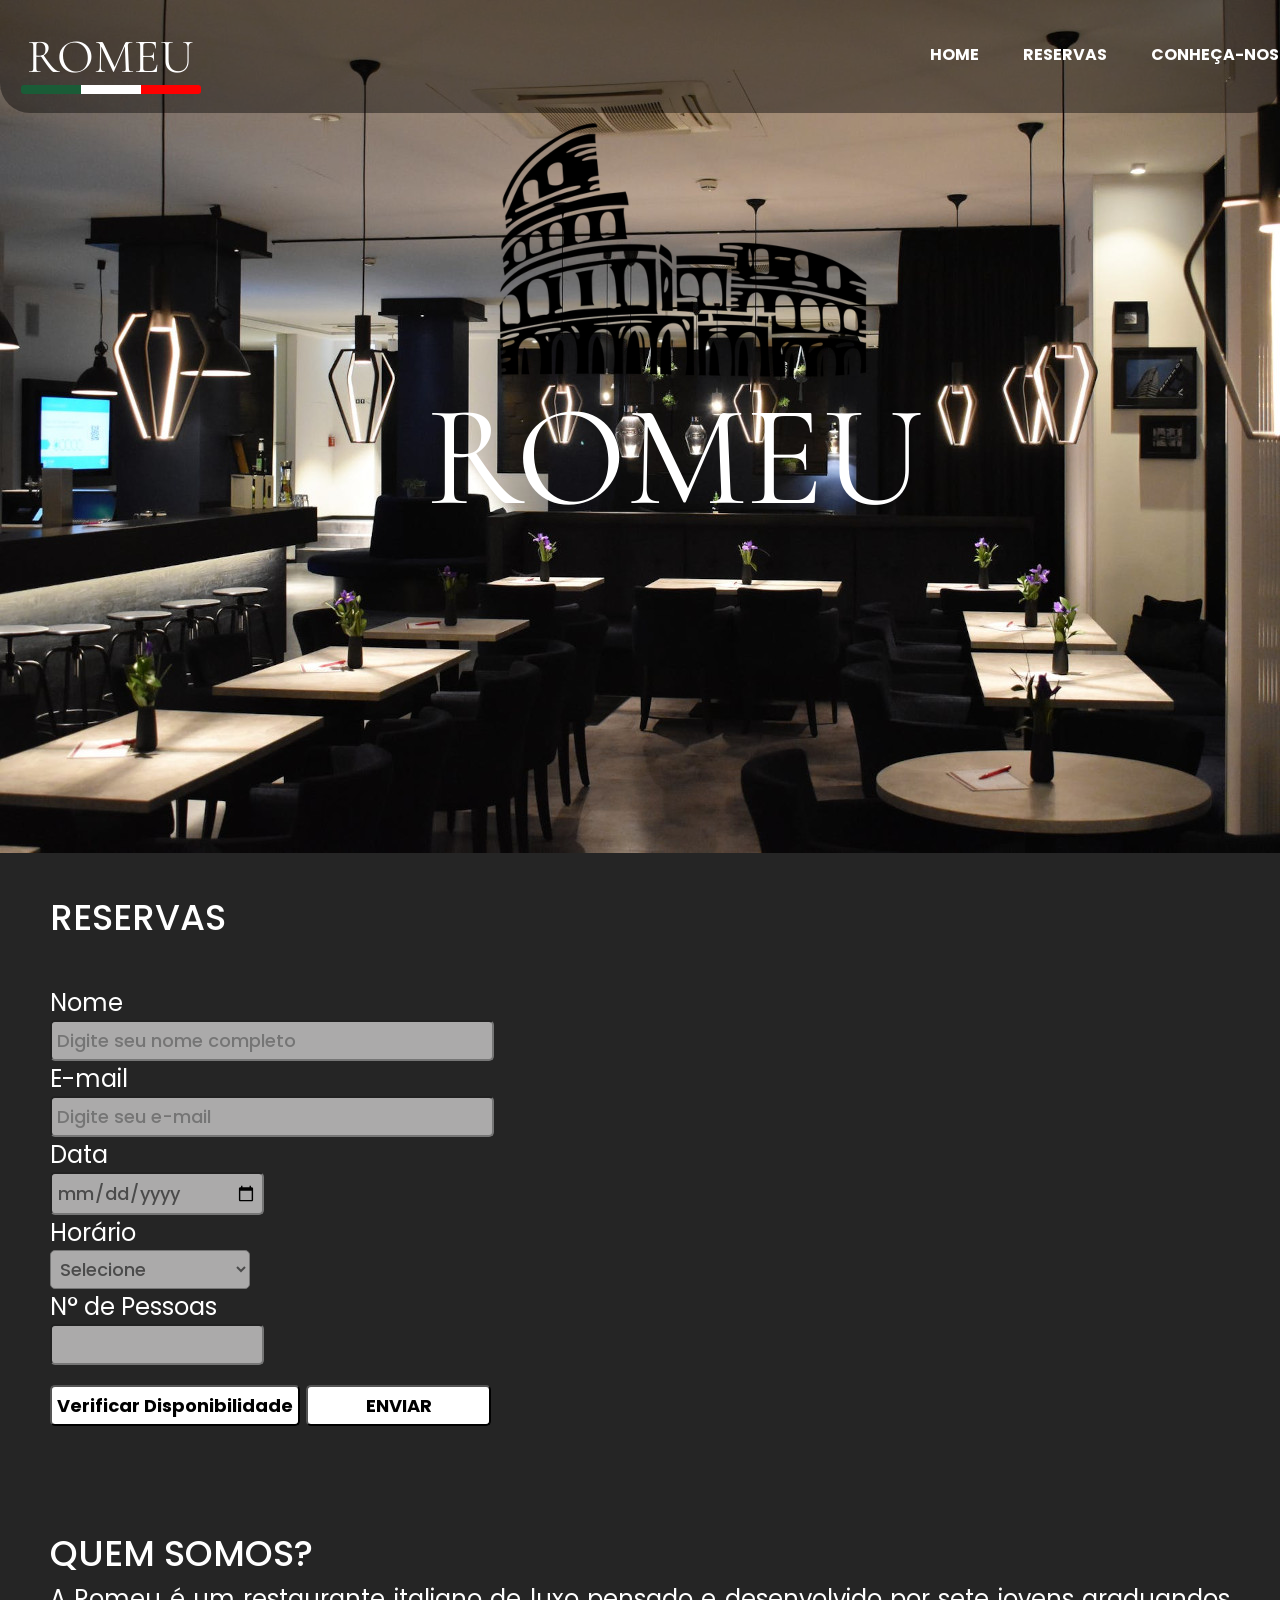
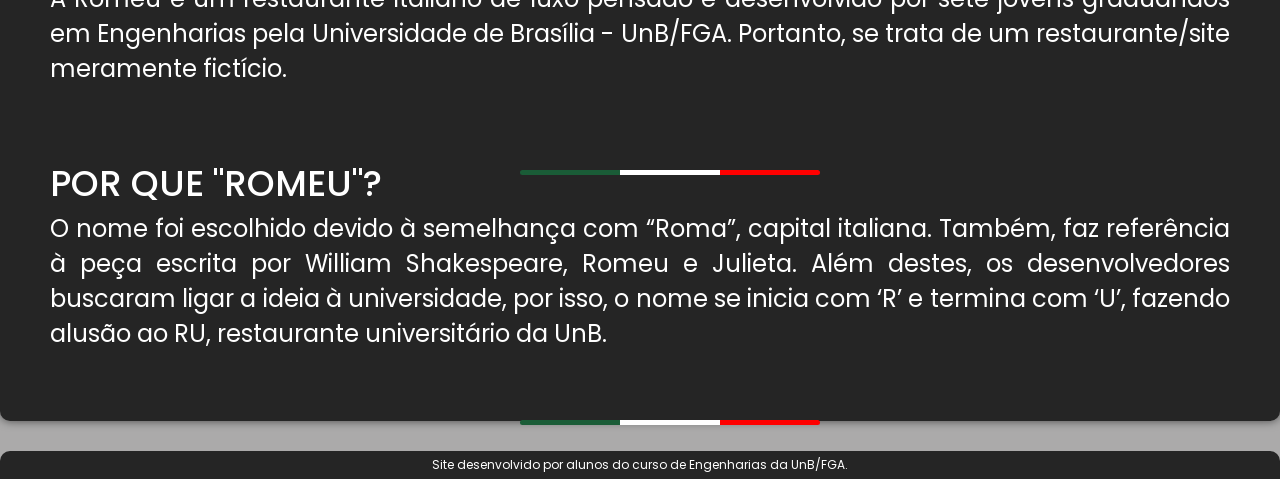
==== romeu.html @ 0137f74c "Add files via upload" ====
<!DOCTYPE html>
<html lang="pt-br">
<head>
    <meta charset="UTF-8">
    <meta name="viewport" content="width=device-width, initial-scale=1.0">
    <title>Restaurante Romeu</title>
    <link rel="stylesheet" href="style.css">
    <link rel="shortcut icon" href="favicon.ico" type="image/x-icon">
</head>
<body>
    <header>
        <div id="retanguloBackground"></div>
        <h1 id="romeu">ROMEU</h1>
        <div id="retangulo1"></div>
        <div id="retangulo2"></div>
        <div id="retangulo3"></div>
    </header>


    <nav>
        <a href="#home">HOME</a>
        <a href="#reservas">RESERVAS</a>
        <a href="#conheca">CONHEÇA-NOS</a>
    </nav>

    <main>    
        <section class="sections">
            <section class="bloco" id="home">
                <img src="restaurant-1280.jpeg" alt="Restaurante" id="imagemRestaurante">
                <img src="logo-400.png" alt="logo" id="imagemColiseu">
                <h1 id="romeuLogoCentral">ROMEU</h1>
            </section>

            <section class="bloco" id="reservas">
                <h1>RESERVAS</h1>
                <form>
                    <div>
                        <label>Nome</label>
                        <input type="text" name="nome" id="nome" placeholder="Digite seu nome completo" required> 
                    </div>

                    <div>
                        <label>E-mail</label>
                        <input type="email" name="email" id="email" placeholder="Digite seu e-mail" required>
                    </div>

                    <div>
                        <label>Data</label>
                        <input type="date" name="data" id="data" required>
                    </div>

                    <div>
                        <label>Horário</label>
                        <select name="horario" id="horario" required>
                            <option selected disabled value="">Selecione</option>
                            <option>12:00</option>
                            <option>14:00</option>
                            <option>16:00</option>
                            <option>18:00</option>
                            <option>20:00</option>
                            <option>22:00</option>
                        </select>
                    </div>

                    <div>
                        <label>N° de Pessoas</label>
                        <input type="number" name="pessoas" id="pessoas" min="1" max="10" required>
                    </div>

                    <button id="disponibilidade">Verificar Disponibilidade</button>
                    <button id="enviar" type="submit">ENVIAR</button>
                </form>
                
            
            </section>

            <section class="bloco" id="conheca">
                <h1>QUEM SOMOS?</h1>
                <p>A Romeu é um restaurante italiano de luxo pensado e desenvolvido por sete jovens graduandos em Engenharias pela Universidade de Brasília - UnB/FGA. Portanto, se trata de um restaurante/site meramente fictício.</p>

                <div id="retangulo4"></div>
                <div id="retangulo5"></div>
                <div id="retangulo6"></div>

                <h1>POR QUE "ROMEU"?</h1>
                <p>O nome foi escolhido devido à semelhança com “Roma”, capital italiana. Também, faz referência à peça escrita por William Shakespeare, Romeu e Julieta. Além destes, os desenvolvedores buscaram ligar a ideia à universidade, por isso, o nome se inicia com ‘R’ e termina com ‘U’, fazendo alusão ao RU, restaurante universitário da UnB.</p>

                <div id="retangulo7">

                </div>
                <div id="retangulo8">

                </div>
                <div id="retangulo9">
                    
                </div>
            </section>

        </section>
    </main>
    

    <footer>
        <p>Site desenvolvido por alunos do curso de Engenharias da UnB/FGA.</p>
    </footer>
</body>
</html>
---- style.css ----
@charset "UTF-08";

@import url('https://fonts.googleapis.com/css2?family=Cormorant&display=swap');
@import url('https://fonts.googleapis.com/css2?family=Poppins&display=swap');

:root {
    --cor0: #252525;
    --cor1: #4B4B4B;
    --cor2: #ABAAAA;
    --cor3: #259566;
    --cor4: #1a5c37;
    --cor5: #063d1e;

    --fonte-padrao: 'Poppins', sans-serif;
    --fonte-logo: 'Cormorant', serif;
}

* {
    margin: 0px;
    padding: 0px;
}

body {
    background-color: var(--cor2);
    margin: auto;
    min-width:600px;
    max-width:2000px;
    width: 100%;
    font-family: var(--fonte-padrao);
}

header {
    text-align: left;
}

#romeu {
    position: absolute;
    width: 221px;
    height: 74px;
    left: 27px;
    top: 20px;

    font-family: Cormorant;
    font-style: normal;
    font-weight: normal;
    font-size: 48px;
    line-height: 58px;
    display: flex;
    align-items: center;
    text-align: center;

    color: #ffffff;
}

#retangulo1 {
    position: absolute;
    width: 60px;
    height: 9px;
    left: 21px;
    top: 85px;
    border-radius: 3px 0px 0px 3px;

    background: var(--cor4);
}

#retangulo2 {
    position: absolute;
    width: 60px;
    height: 9px;
    left: 81px;
    top: 85px;

    background: #ffffff;
}

#retangulo3 {
    position: absolute;
    width: 60px;
    height: 9px;
    left: 141px;
    top: 85px;
    border-radius: 0px 3px 3px 0px;

    background: #ff0000;
}

#retanguloBackground {
    position: absolute;
    width: 100%;
    height: 113px;
    left: 0px;
    top: 0px;
    background-color: rgba(0, 0, 0, 0.6);
    border-radius: 0px 0px 30px 30px;
    transition: 0.5s;
    opacity: 0.7;
}

nav {
    font-family: var(--fonte-padrao);
    padding: 10px;
    position: absolute;
    width: 400px;
    height: 30px;
    left: 900px;
    top: 32px;

}

nav > a {
    color: white;
    padding: 5px 20px 5px 20px;
    border-radius: 5px;
    text-decoration: none;
    font-weight: bold;
    transition-duration: 0.5s;
}

nav > a:hover {
    background-color: rgba(255, 255, 255, 0.363);
}

nav > a:active {
    color: red;
}

main {
    min-width: 300px;
    max-width: 1366px;
    margin: auto;
    margin-bottom: 30px;
    background-color: var(--cor0);
    box-shadow: 0px 0px 10px rgba(0, 0, 0, 0.582);
    border-radius: 0px 0px 10px 10px;
    color: white;
}

.bloco {
    width: 100%;
    height: 100%;
    margin: auto;
}

#imagemRestaurante {
    width: 100%;
    height: 100%;
}

#imagemColiseu { 
    position: absolute;
    width: 400px;
    height: 400px;
    left: 483px;
    top: 50px;
}

#romeuLogoCentral {
    position: absolute;
    width: 613px;
    height: 117px;
    left: 426px;
    top: 398px;
    font-family: Cormorant;
    font-style: normal;
    font-weight: normal;
    font-size: 144px;
    line-height: 174px;
    display: flex;
    align-items: center;
    text-align: center;

    color: #FFFFFF;
}

#reservas, #conheca {
    margin: 30px 50px 30px 50px;
    width: auto;
}

#reservas h1 {
    font-size: 36px;
    font-weight: 500;
    margin-bottom: 40px;
}

form {
    display: block;
    font-size: 24px;
}

input, select {
    font-family: var(--fonte-padrao);
    font-size: 18px;
    font-weight: 500;
    color: var(--cor1);
    width: 200px;
    padding: 5px;
    display: block;
    background-color: var(--cor2);
    border-radius: 5px;
    
}

#disponibilidade {
    display: inline;
    background-color: white;
    border-radius: 5px;
    font-family: var(--fonte-padrao);
    font-size: 18px;
    font-weight: bold;
    color: black;
    width: 250px;
    margin-top: 20px;
    padding: 5px;
    
}

#enviar {
    font-family: var(--fonte-padrao);
    font-size: 18px;
    font-weight: bold;
    color: black;
    width: 185px;
    padding: 5px;
    display: inline;
    background-color: white;
    border-radius: 5px;
}


#email, #nome {
    width: 430px;
}

#conheca {
    margin-top: 100px;
}

#conheca h1 {
    font-size: 36px;
    font-weight: 500;
}

#conheca p {
    font-size: 24px;
    text-align: justify;
    padding-bottom: 70px;
}

#retangulo4 {
    position: absolute;
    width: 100px;
    height: 5px;
    left: 520px;
    top: 1770px;
    border-radius: 3px 0px 0px 3px;

    background: var(--cor4);
}

#retangulo5 {
    position: absolute;
    width: 100px;
    height: 5px;
    left: 620px;
    top: 1770px;
    
    background: #FFFFFF;
}

#retangulo6 {
    position: absolute;
    width: 100px;
    height: 5px;
    left: 720px;
    top: 1770px;
    border-radius: 0px 3px 3px 0px;

    background: red;

}

#retangulo7 {
    position: absolute;
    width: 100px;
    height: 5px;
    left: 520px;
    top: 2020px;
    border-radius: 3px 0px 0px 3px;

    background: var(--cor4);
}

#retangulo8 {
    position: absolute;
    width: 100px;
    height: 5px;
    left: 620px;
    top: 2020px;
    
    background: #FFFFFF;
}

#retangulo9 {
    position: absolute;
    width: 100px;
    height: 5px;
    left: 720px;
    top: 2020px;
    border-radius: 0px 3px 3px 0px;

    background: red;

}

footer {
    background-color: var(--cor0);
    color: white;
    text-align: center;
    font-size: 12px;
    padding: 5px;
    border-radius: 10px 10px 0px 0px;
}
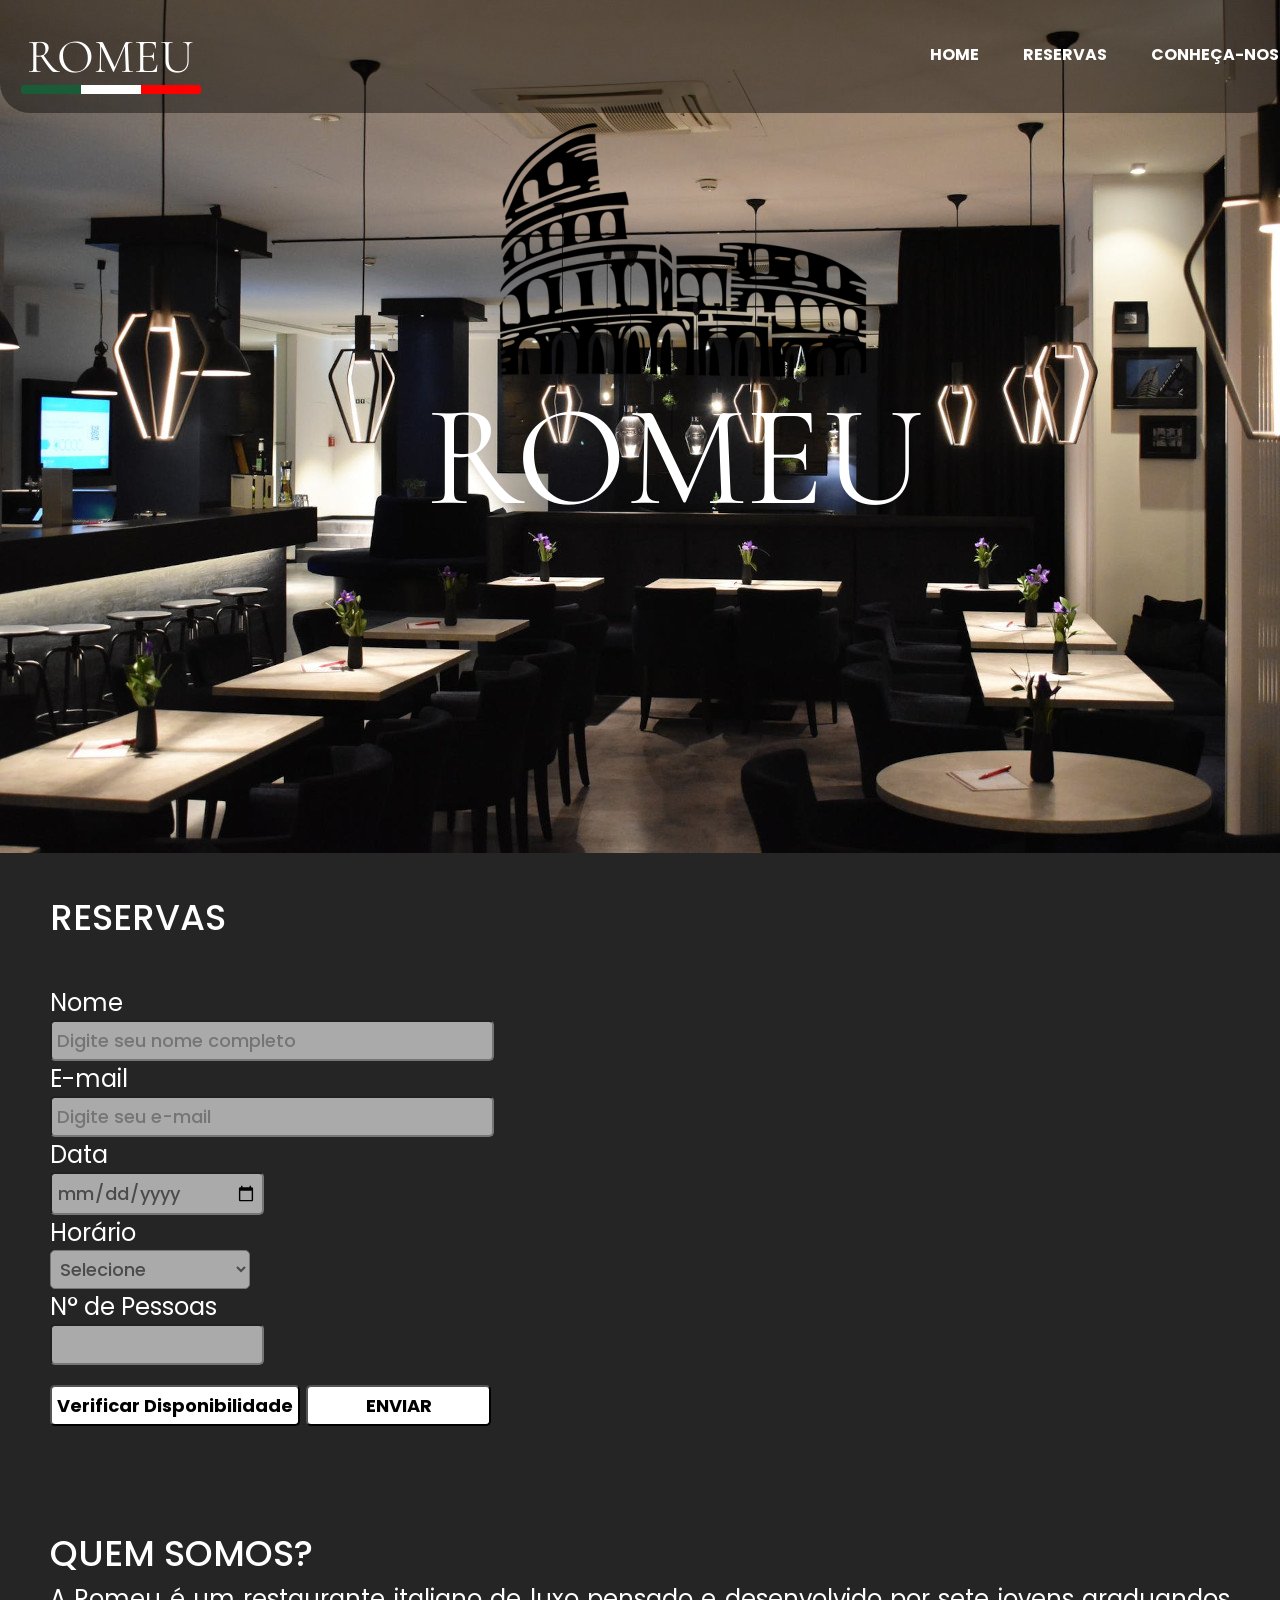
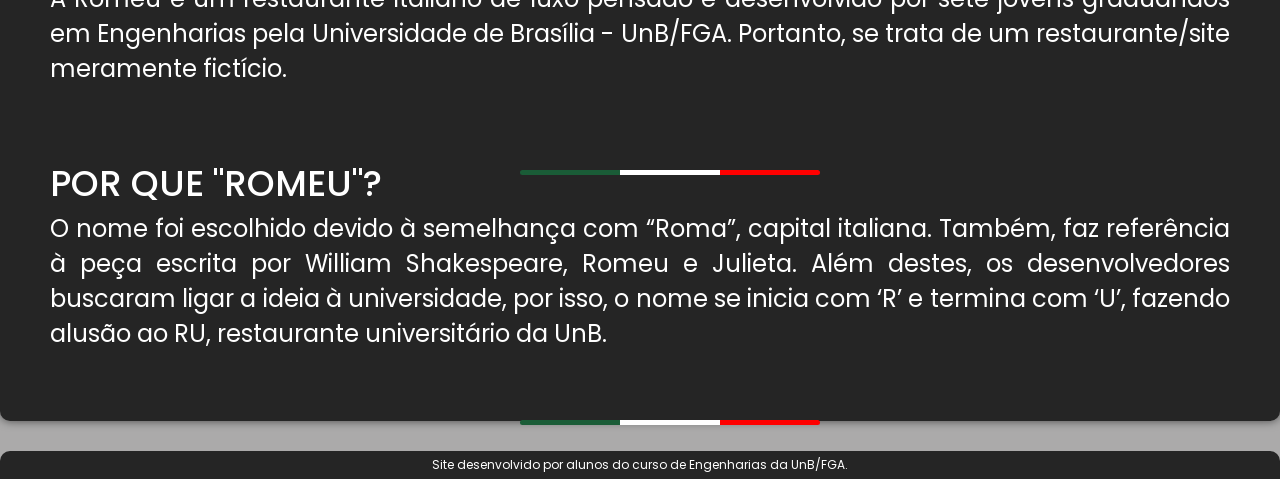
==== commit 435dcd2a: "Fixar menu e criação do javascript" ====
--- a/romeu.html
+++ b/romeu.html
@@ -1,107 +1,133 @@
 <!DOCTYPE html>
 <html lang="pt-br">
-<head>
-    <meta charset="UTF-8">
-    <meta name="viewport" content="width=device-width, initial-scale=1.0">
+  <head>
+    <meta charset="UTF-8" />
+    <meta name="viewport" content="width=device-width, initial-scale=1.0" />
     <title>Restaurante Romeu</title>
-    <link rel="stylesheet" href="style.css">
-    <link rel="shortcut icon" href="favicon.ico" type="image/x-icon">
-</head>
-<body>
+    <link rel="stylesheet" href="style.css" />
+    <link rel="shortcut icon" href="favicon.ico" type="image/x-icon" />
+  </head>
+  <body>
     <header>
-        <div id="retanguloBackground"></div>
-        <h1 id="romeu">ROMEU</h1>
-        <div id="retangulo1"></div>
-        <div id="retangulo2"></div>
-        <div id="retangulo3"></div>
+      <div id="retanguloBackground"></div>
+      <h1 id="romeu">ROMEU</h1>
+      <div id="retangulo1"></div>
+      <div id="retangulo2"></div>
+      <div id="retangulo3"></div>
     </header>
 
-
     <nav>
-        <a href="#home">HOME</a>
-        <a href="#reservas">RESERVAS</a>
-        <a href="#conheca">CONHEÇA-NOS</a>
+      <a href="#home">HOME</a>
+      <a href="#reservas">RESERVAS</a>
+      <a href="#conheca">CONHEÇA-NOS</a>
     </nav>
 
-    <main>    
-        <section class="sections">
-            <section class="bloco" id="home">
-                <img src="restaurant-1280.jpeg" alt="Restaurante" id="imagemRestaurante">
-                <img src="logo-400.png" alt="logo" id="imagemColiseu">
-                <h1 id="romeuLogoCentral">ROMEU</h1>
-            </section>
+    <main>
+      <section class="sections">
+        <section class="bloco" id="home">
+          <img
+            src="restaurant-1280.jpeg"
+            alt="Restaurante"
+            id="imagemRestaurante"
+          />
+          <img src="logo-400.png" alt="logo" id="imagemColiseu" />
+          <h1 id="romeuLogoCentral">ROMEU</h1>
+        </section>
 
-            <section class="bloco" id="reservas">
-                <h1>RESERVAS</h1>
-                <form>
-                    <div>
-                        <label>Nome</label>
-                        <input type="text" name="nome" id="nome" placeholder="Digite seu nome completo" required> 
-                    </div>
+        <section class="bloco" id="reservas">
+          <h1>RESERVAS</h1>
+          <form>
+            <div>
+              <label>Nome</label>
+              <input
+                type="text"
+                name="nome"
+                id="nome"
+                placeholder="Digite seu nome completo"
+                required
+              />
+            </div>
 
-                    <div>
-                        <label>E-mail</label>
-                        <input type="email" name="email" id="email" placeholder="Digite seu e-mail" required>
-                    </div>
+            <div>
+              <label>E-mail</label>
+              <input
+                type="email"
+                name="email"
+                id="email"
+                placeholder="Digite seu e-mail"
+                required
+              />
+            </div>
 
-                    <div>
-                        <label>Data</label>
-                        <input type="date" name="data" id="data" required>
-                    </div>
+            <div>
+              <label>Data</label>
+              <input type="date" name="data" id="data" required />
+            </div>
 
-                    <div>
-                        <label>Horário</label>
-                        <select name="horario" id="horario" required>
-                            <option selected disabled value="">Selecione</option>
-                            <option>12:00</option>
-                            <option>14:00</option>
-                            <option>16:00</option>
-                            <option>18:00</option>
-                            <option>20:00</option>
-                            <option>22:00</option>
-                        </select>
-                    </div>
+            <div>
+              <label>Horário</label>
+              <select name="horario" id="horario" required>
+                <option selected disabled value="">Selecione</option>
+                <option>12:00</option>
+                <option>14:00</option>
+                <option>16:00</option>
+                <option>18:00</option>
+                <option>20:00</option>
+                <option>22:00</option>
+              </select>
+            </div>
 
-                    <div>
-                        <label>N° de Pessoas</label>
-                        <input type="number" name="pessoas" id="pessoas" min="1" max="10" required>
-                    </div>
+            <div>
+              <label>N° de Pessoas</label>
+              <input
+                type="number"
+                name="pessoas"
+                id="pessoas"
+                min="1"
+                max="10"
+                required
+              />
+            </div>
 
-                    <button id="disponibilidade">Verificar Disponibilidade</button>
-                    <button id="enviar" type="submit">ENVIAR</button>
-                </form>
-                
-            
-            </section>
+            <button id="disponibilidade">Verificar Disponibilidade</button>
+            <button id="enviar" type="submit">ENVIAR</button>
+          </form>
+        </section>
 
-            <section class="bloco" id="conheca">
-                <h1>QUEM SOMOS?</h1>
-                <p>A Romeu é um restaurante italiano de luxo pensado e desenvolvido por sete jovens graduandos em Engenharias pela Universidade de Brasília - UnB/FGA. Portanto, se trata de um restaurante/site meramente fictício.</p>
+        <section class="bloco" id="conheca">
+          <h1>QUEM SOMOS?</h1>
+          <p>
+            A Romeu é um restaurante italiano de luxo pensado e desenvolvido por
+            sete jovens graduandos em Engenharias pela Universidade de Brasília
+            - UnB/FGA. Portanto, se trata de um restaurante/site meramente
+            fictício.
+          </p>
 
-                <div id="retangulo4"></div>
-                <div id="retangulo5"></div>
-                <div id="retangulo6"></div>
+          <div id="retangulo4"></div>
+          <div id="retangulo5"></div>
+          <div id="retangulo6"></div>
 
-                <h1>POR QUE "ROMEU"?</h1>
-                <p>O nome foi escolhido devido à semelhança com “Roma”, capital italiana. Também, faz referência à peça escrita por William Shakespeare, Romeu e Julieta. Além destes, os desenvolvedores buscaram ligar a ideia à universidade, por isso, o nome se inicia com ‘R’ e termina com ‘U’, fazendo alusão ao RU, restaurante universitário da UnB.</p>
+          <h1>POR QUE "ROMEU"?</h1>
+          <p>
+            O nome foi escolhido devido à semelhança com “Roma”, capital
+            italiana. Também, faz referência à peça escrita por William
+            Shakespeare, Romeu e Julieta. Além destes, os desenvolvedores
+            buscaram ligar a ideia à universidade, por isso, o nome se inicia
+            com ‘R’ e termina com ‘U’, fazendo alusão ao RU, restaurante
+            universitário da UnB.
+          </p>
 
-                <div id="retangulo7">
-
-                </div>
-                <div id="retangulo8">
-
-                </div>
-                <div id="retangulo9">
-                    
-                </div>
-            </section>
-
+          <div id="retangulo7"></div>
+          <div id="retangulo8"></div>
+          <div id="retangulo9"></div>
         </section>
+      </section>
     </main>
-    
 
     <footer>
-        <p>Site desenvolvido por alunos do curso de Engenharias da UnB/FGA.</p>
+      <p>Site desenvolvido por alunos do curso de Engenharias da UnB/FGA.</p>
     </footer>
-</body>
-</html>+
+    <script src="script.js"></script>
+  </body>
+</html>
--- a/style.css
+++ b/style.css
@@ -1,323 +1,320 @@
 @charset "UTF-08";
 
-@import url('https://fonts.googleapis.com/css2?family=Cormorant&display=swap');
-@import url('https://fonts.googleapis.com/css2?family=Poppins&display=swap');
+@import url("https://fonts.googleapis.com/css2?family=Cormorant&display=swap");
+@import url("https://fonts.googleapis.com/css2?family=Poppins&display=swap");
 
 :root {
-    --cor0: #252525;
-    --cor1: #4B4B4B;
-    --cor2: #ABAAAA;
-    --cor3: #259566;
-    --cor4: #1a5c37;
-    --cor5: #063d1e;
-
-    --fonte-padrao: 'Poppins', sans-serif;
-    --fonte-logo: 'Cormorant', serif;
+  --cor0: #252525;
+  --cor1: #4b4b4b;
+  --cor2: #abaaaa;
+  --cor3: #259566;
+  --cor4: #1a5c37;
+  --cor5: #063d1e;
+
+  --fonte-padrao: "Poppins", sans-serif;
+  --fonte-logo: "Cormorant", serif;
 }
 
 * {
-    margin: 0px;
-    padding: 0px;
+  margin: 0px;
+  padding: 0px;
 }
 
 body {
-    background-color: var(--cor2);
-    margin: auto;
-    min-width:600px;
-    max-width:2000px;
-    width: 100%;
-    font-family: var(--fonte-padrao);
+  background-color: var(--cor2);
+  margin: auto;
+  min-width: 600px;
+  max-width: 2000px;
+  width: 100%;
+  font-family: var(--fonte-padrao);
 }
 
 header {
-    text-align: left;
+  text-align: left;
 }
 
 #romeu {
-    position: absolute;
-    width: 221px;
-    height: 74px;
-    left: 27px;
-    top: 20px;
-
-    font-family: Cormorant;
-    font-style: normal;
-    font-weight: normal;
-    font-size: 48px;
-    line-height: 58px;
-    display: flex;
-    align-items: center;
-    text-align: center;
-
-    color: #ffffff;
+  position: fixed;
+  width: 221px;
+  height: 74px;
+  left: 27px;
+  top: 20px;
+
+  font-family: Cormorant;
+  font-style: normal;
+  font-weight: normal;
+  font-size: 48px;
+  line-height: 58px;
+  display: flex;
+  align-items: center;
+  text-align: center;
+
+  color: #ffffff;
 }
 
 #retangulo1 {
-    position: absolute;
-    width: 60px;
-    height: 9px;
-    left: 21px;
-    top: 85px;
-    border-radius: 3px 0px 0px 3px;
-
-    background: var(--cor4);
+  position: fixed;
+  width: 60px;
+  height: 9px;
+  left: 21px;
+  top: 85px;
+  border-radius: 3px 0px 0px 3px;
+
+  background: var(--cor4);
 }
 
 #retangulo2 {
-    position: absolute;
-    width: 60px;
-    height: 9px;
-    left: 81px;
-    top: 85px;
-
-    background: #ffffff;
+  position: fixed;
+  width: 60px;
+  height: 9px;
+  left: 81px;
+  top: 85px;
+
+  background: #ffffff;
 }
 
 #retangulo3 {
-    position: absolute;
-    width: 60px;
-    height: 9px;
-    left: 141px;
-    top: 85px;
-    border-radius: 0px 3px 3px 0px;
-
-    background: #ff0000;
+  position: fixed;
+  width: 60px;
+  height: 9px;
+  left: 141px;
+  top: 85px;
+  border-radius: 0px 3px 3px 0px;
+
+  background: #ff0000;
 }
 
 #retanguloBackground {
-    position: absolute;
-    width: 100%;
-    height: 113px;
-    left: 0px;
-    top: 0px;
-    background-color: rgba(0, 0, 0, 0.6);
-    border-radius: 0px 0px 30px 30px;
-    transition: 0.5s;
-    opacity: 0.7;
+  position: fixed;
+  width: 100%;
+  height: 113px;
+  left: 0px;
+  top: 0px;
+  background-color: rgba(0, 0, 0, 0.6);
+  border-radius: 0px 0px 30px 30px;
+  transition: 0.5s;
+  opacity: 0.7;
 }
 
 nav {
-    font-family: var(--fonte-padrao);
-    padding: 10px;
-    position: absolute;
-    width: 400px;
-    height: 30px;
-    left: 900px;
-    top: 32px;
-
+  font-family: var(--fonte-padrao);
+  padding: 10px;
+  position: fixed;
+  width: 400px;
+  height: 30px;
+  left: 900px;
+  top: 32px;
 }
 
 nav > a {
-    color: white;
-    padding: 5px 20px 5px 20px;
-    border-radius: 5px;
-    text-decoration: none;
-    font-weight: bold;
-    transition-duration: 0.5s;
+  color: white;
+  padding: 5px 20px 5px 20px;
+  border-radius: 5px;
+  text-decoration: none;
+  font-weight: bold;
+  transition-duration: 0.5s;
 }
 
 nav > a:hover {
-    background-color: rgba(255, 255, 255, 0.363);
+  background-color: rgba(255, 255, 255, 0.363);
 }
 
 nav > a:active {
-    color: red;
+  color: red;
 }
 
 main {
-    min-width: 300px;
-    max-width: 1366px;
-    margin: auto;
-    margin-bottom: 30px;
-    background-color: var(--cor0);
-    box-shadow: 0px 0px 10px rgba(0, 0, 0, 0.582);
-    border-radius: 0px 0px 10px 10px;
-    color: white;
+  min-width: 300px;
+  max-width: 1366px;
+  margin: auto;
+  margin-bottom: 30px;
+  background-color: var(--cor0);
+  box-shadow: 0px 0px 10px rgba(0, 0, 0, 0.582);
+  border-radius: 0px 0px 10px 10px;
+  color: white;
 }
 
 .bloco {
-    width: 100%;
-    height: 100%;
-    margin: auto;
+  width: 100%;
+  height: 100%;
+  margin: auto;
 }
 
 #imagemRestaurante {
-    width: 100%;
-    height: 100%;
-}
-
-#imagemColiseu { 
-    position: absolute;
-    width: 400px;
-    height: 400px;
-    left: 483px;
-    top: 50px;
+  width: 100%;
+  height: 100%;
+}
+
+#imagemColiseu {
+  position: absolute;
+  width: 400px;
+  height: 400px;
+  left: 483px;
+  top: 50px;
 }
 
 #romeuLogoCentral {
-    position: absolute;
-    width: 613px;
-    height: 117px;
-    left: 426px;
-    top: 398px;
-    font-family: Cormorant;
-    font-style: normal;
-    font-weight: normal;
-    font-size: 144px;
-    line-height: 174px;
-    display: flex;
-    align-items: center;
-    text-align: center;
-
-    color: #FFFFFF;
-}
-
-#reservas, #conheca {
-    margin: 30px 50px 30px 50px;
-    width: auto;
+  position: absolute;
+  width: 613px;
+  height: 117px;
+  left: 426px;
+  top: 398px;
+  font-family: Cormorant;
+  font-style: normal;
+  font-weight: normal;
+  font-size: 144px;
+  line-height: 174px;
+  display: flex;
+  align-items: center;
+  text-align: center;
+
+  color: #ffffff;
+}
+
+#reservas,
+#conheca {
+  margin: 30px 50px 30px 50px;
+  width: auto;
 }
 
 #reservas h1 {
-    font-size: 36px;
-    font-weight: 500;
-    margin-bottom: 40px;
+  font-size: 36px;
+  font-weight: 500;
+  margin-bottom: 40px;
 }
 
 form {
-    display: block;
-    font-size: 24px;
-}
-
-input, select {
-    font-family: var(--fonte-padrao);
-    font-size: 18px;
-    font-weight: 500;
-    color: var(--cor1);
-    width: 200px;
-    padding: 5px;
-    display: block;
-    background-color: var(--cor2);
-    border-radius: 5px;
-    
+  display: block;
+  font-size: 24px;
+}
+
+input,
+select {
+  font-family: var(--fonte-padrao);
+  font-size: 18px;
+  font-weight: 500;
+  color: var(--cor1);
+  width: 200px;
+  padding: 5px;
+  display: block;
+  background-color: var(--cor2);
+  border-radius: 5px;
 }
 
 #disponibilidade {
-    display: inline;
-    background-color: white;
-    border-radius: 5px;
-    font-family: var(--fonte-padrao);
-    font-size: 18px;
-    font-weight: bold;
-    color: black;
-    width: 250px;
-    margin-top: 20px;
-    padding: 5px;
-    
+  display: inline;
+  background-color: white;
+  border-radius: 5px;
+  font-family: var(--fonte-padrao);
+  font-size: 18px;
+  font-weight: bold;
+  color: black;
+  width: 250px;
+  margin-top: 20px;
+  padding: 5px;
 }
 
 #enviar {
-    font-family: var(--fonte-padrao);
-    font-size: 18px;
-    font-weight: bold;
-    color: black;
-    width: 185px;
-    padding: 5px;
-    display: inline;
-    background-color: white;
-    border-radius: 5px;
-}
-
-
-#email, #nome {
-    width: 430px;
+  font-family: var(--fonte-padrao);
+  font-size: 18px;
+  font-weight: bold;
+  color: black;
+  width: 185px;
+  padding: 5px;
+  display: inline;
+  background-color: white;
+  border-radius: 5px;
+}
+
+#email,
+#nome {
+  width: 430px;
 }
 
 #conheca {
-    margin-top: 100px;
+  margin-top: 100px;
 }
 
 #conheca h1 {
-    font-size: 36px;
-    font-weight: 500;
+  font-size: 36px;
+  font-weight: 500;
 }
 
 #conheca p {
-    font-size: 24px;
-    text-align: justify;
-    padding-bottom: 70px;
+  font-size: 24px;
+  text-align: justify;
+  padding-bottom: 70px;
 }
 
 #retangulo4 {
-    position: absolute;
-    width: 100px;
-    height: 5px;
-    left: 520px;
-    top: 1770px;
-    border-radius: 3px 0px 0px 3px;
-
-    background: var(--cor4);
+  position: absolute;
+  width: 100px;
+  height: 5px;
+  left: 520px;
+  top: 1770px;
+  border-radius: 3px 0px 0px 3px;
+
+  background: var(--cor4);
 }
 
 #retangulo5 {
-    position: absolute;
-    width: 100px;
-    height: 5px;
-    left: 620px;
-    top: 1770px;
-    
-    background: #FFFFFF;
+  position: absolute;
+  width: 100px;
+  height: 5px;
+  left: 620px;
+  top: 1770px;
+
+  background: #ffffff;
 }
 
 #retangulo6 {
-    position: absolute;
-    width: 100px;
-    height: 5px;
-    left: 720px;
-    top: 1770px;
-    border-radius: 0px 3px 3px 0px;
-
-    background: red;
-
+  position: absolute;
+  width: 100px;
+  height: 5px;
+  left: 720px;
+  top: 1770px;
+  border-radius: 0px 3px 3px 0px;
+
+  background: red;
 }
 
 #retangulo7 {
-    position: absolute;
-    width: 100px;
-    height: 5px;
-    left: 520px;
-    top: 2020px;
-    border-radius: 3px 0px 0px 3px;
-
-    background: var(--cor4);
+  position: absolute;
+  width: 100px;
+  height: 5px;
+  left: 520px;
+  top: 2020px;
+  border-radius: 3px 0px 0px 3px;
+
+  background: var(--cor4);
 }
 
 #retangulo8 {
-    position: absolute;
-    width: 100px;
-    height: 5px;
-    left: 620px;
-    top: 2020px;
-    
-    background: #FFFFFF;
+  position: absolute;
+  width: 100px;
+  height: 5px;
+  left: 620px;
+  top: 2020px;
+
+  background: #ffffff;
 }
 
 #retangulo9 {
-    position: absolute;
-    width: 100px;
-    height: 5px;
-    left: 720px;
-    top: 2020px;
-    border-radius: 0px 3px 3px 0px;
-
-    background: red;
-
+  position: absolute;
+  width: 100px;
+  height: 5px;
+  left: 720px;
+  top: 2020px;
+  border-radius: 0px 3px 3px 0px;
+
+  background: red;
 }
 
 footer {
-    background-color: var(--cor0);
-    color: white;
-    text-align: center;
-    font-size: 12px;
-    padding: 5px;
-    border-radius: 10px 10px 0px 0px;
-}+  background-color: var(--cor0);
+  color: white;
+  text-align: center;
+  font-size: 12px;
+  padding: 5px;
+  border-radius: 10px 10px 0px 0px;
+}
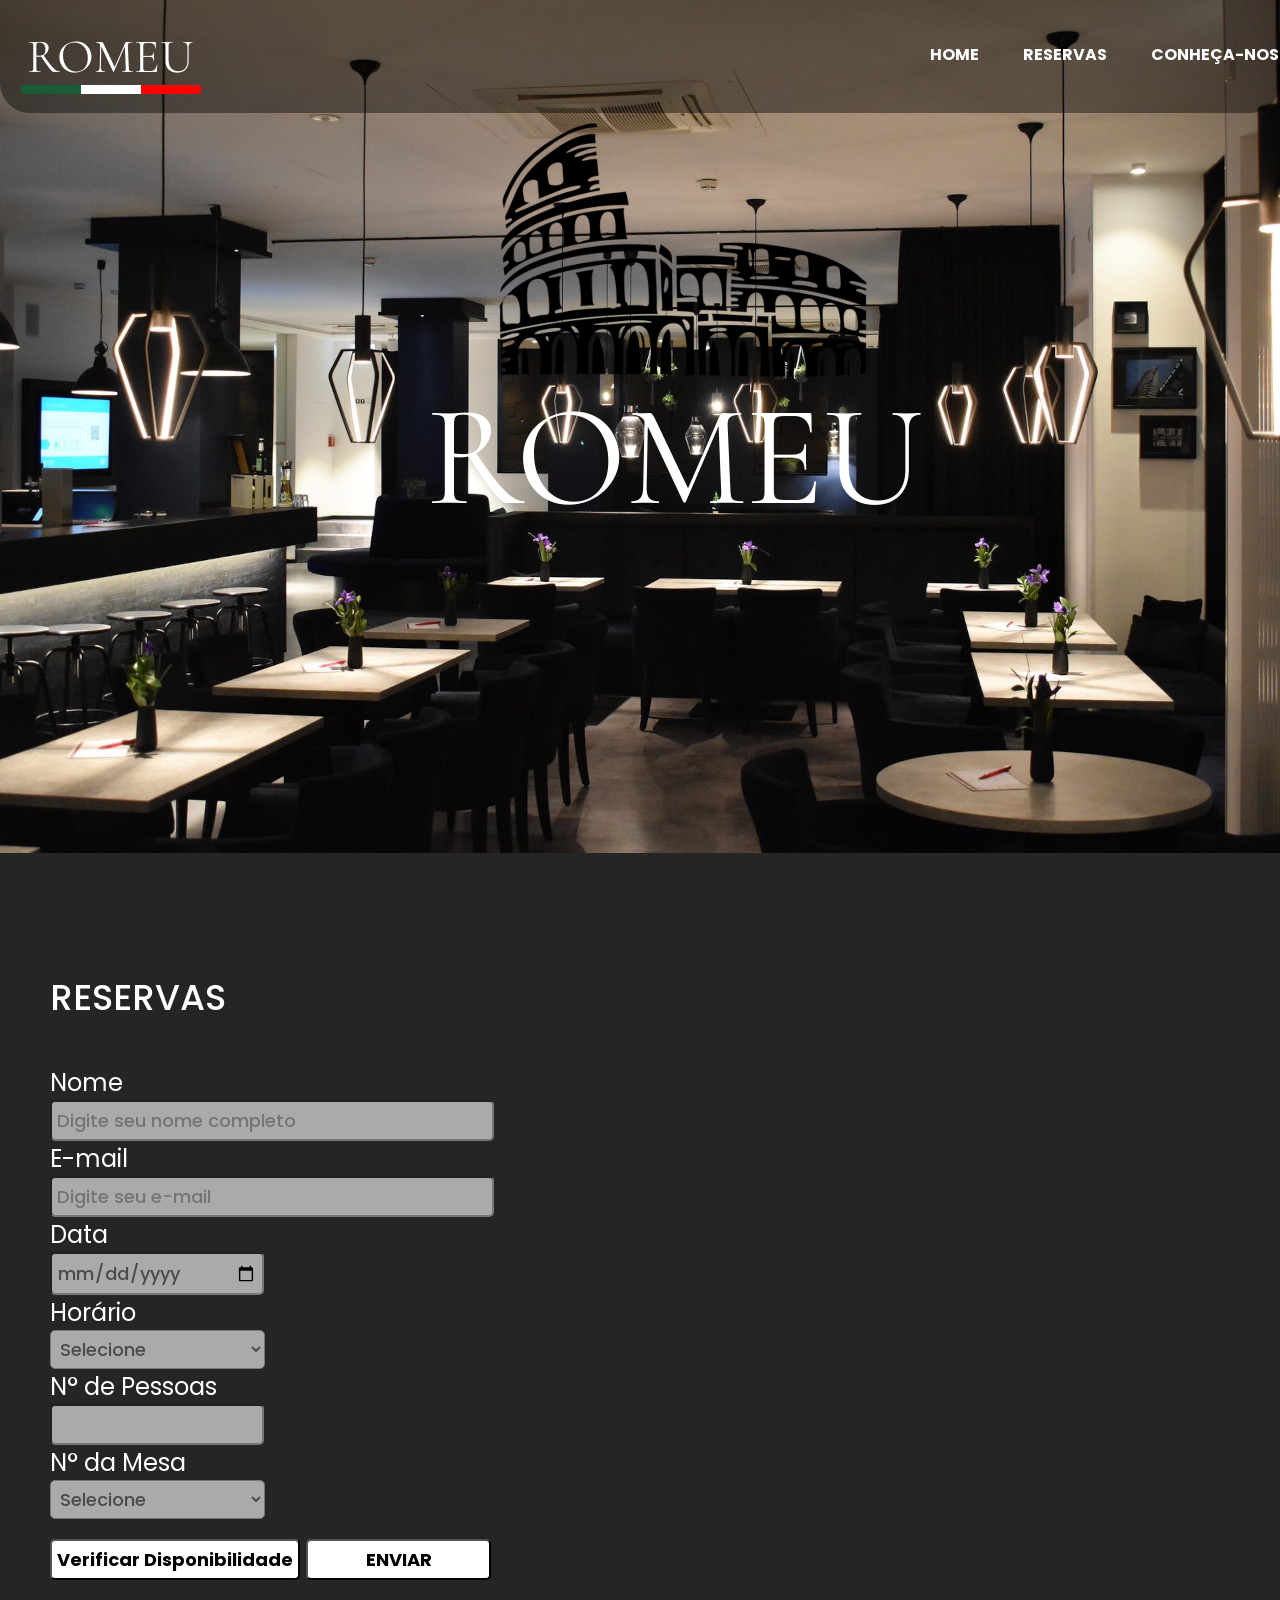
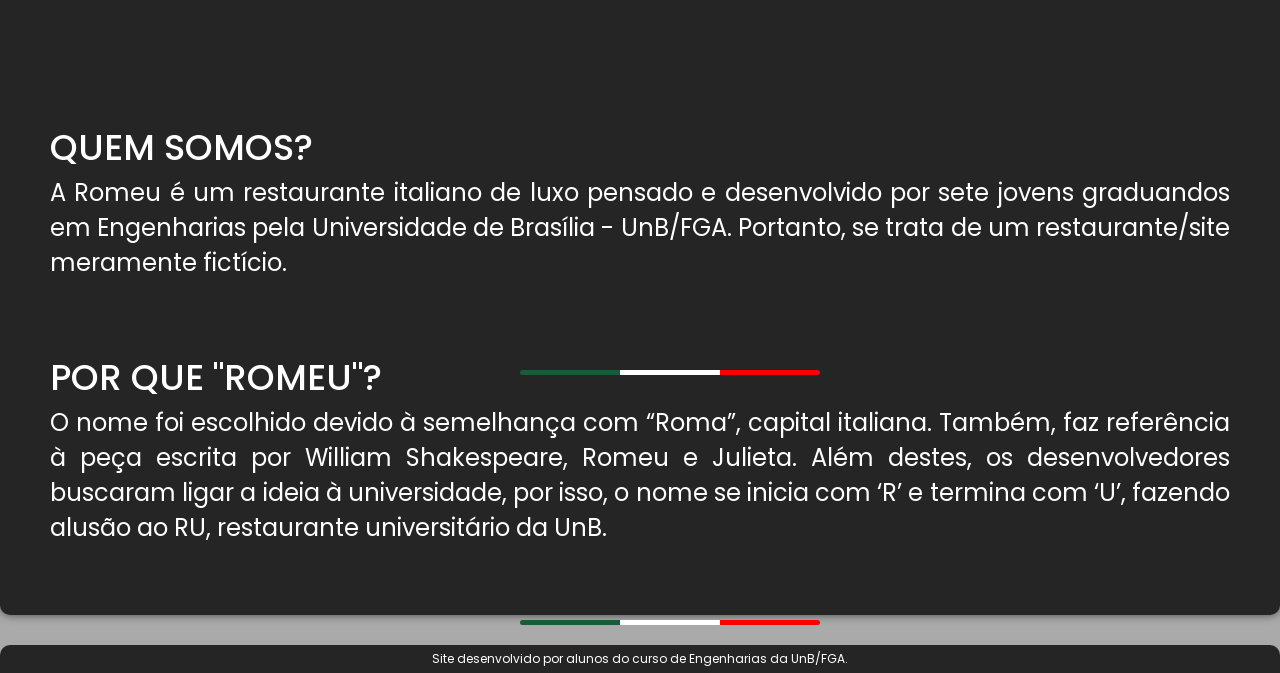
==== commit fcd525ef: "Mudanças Atualização do formulário (N° da Mesa) e layout das seções" ====
--- a/romeu.html
+++ b/romeu.html
@@ -16,7 +16,7 @@
       <div id="retangulo3"></div>
     </header>
 
-    <nav>
+    <nav class="menu">
       <a href="#home">HOME</a>
       <a href="#reservas">RESERVAS</a>
       <a href="#conheca">CONHEÇA-NOS</a>
@@ -36,6 +36,27 @@
 
         <section class="bloco" id="reservas">
           <h1>RESERVAS</h1>
+          <!--
+            <div class="container">
+              <div class="row">
+                  <div class="seat"></div>
+                  <div class="seat"></div>
+                  <div class="seat"></div>
+                  <div class="seat"></div>
+                  <div class="seat"></div>
+                  <div class="seat"></div>
+              </div>
+
+              <div class="row">
+                  <div class="seat"></div>
+                  <div class="seat"></div>
+                  <div class="seat"></div>
+                  <div class="seat"></div>
+                  <div class="seat"></div>
+                  <div class="seat"></div>
+              </div>
+          </div>
+        -->
           <form>
             <div>
               <label>Nome</label>
@@ -79,14 +100,25 @@
 
             <div>
               <label>N° de Pessoas</label>
-              <input
-                type="number"
-                name="pessoas"
-                id="pessoas"
-                min="1"
-                max="10"
-                required
-              />
+              <input type="number" name="pessoas" id="pessoas" min="1" max="10" required />
+            </div>
+
+            <div>
+              <label>N° da Mesa</label>
+              <select name="mesa" id="mesa" required>
+                <option selected disabled value="">Selecione</option>
+                <option>Mesa 1</option>
+                <option>Mesa 2</option>
+                <option>Mesa 3</option>
+                <option>Mesa 4</option>
+                <option>Mesa 5</option>
+                <option>Mesa 6</option>
+                <option>Mesa 7</option>
+                <option>Mesa 8</option>
+                <option>Mesa 9</option>
+                <option>Mesa 10</option>
+                <option>Mesa 11</option>
+              </select>
             </div>
 
             <button id="disponibilidade">Verificar Disponibilidade</button>
@@ -128,6 +160,5 @@
       <p>Site desenvolvido por alunos do curso de Engenharias da UnB/FGA.</p>
     </footer>
 
-    <script src="script.js"></script>
   </body>
 </html>
--- a/style.css
+++ b/style.css
@@ -171,11 +171,12 @@
   color: #ffffff;
 }
 
-#reservas,
-#conheca {
-  margin: 30px 50px 30px 50px;
+#reservas, #conheca {
+  margin: 0px 50px 30px 50px;
   width: auto;
-}
+  padding-top: 110px;
+}
+
 
 #reservas h1 {
   font-size: 36px;
@@ -188,8 +189,7 @@
   font-size: 24px;
 }
 
-input,
-select {
+input, select {
   font-family: var(--fonte-padrao);
   font-size: 18px;
   font-weight: 500;
@@ -226,13 +226,12 @@
   border-radius: 5px;
 }
 
-#email,
-#nome {
+#email, #nome {
   width: 430px;
 }
 
-#conheca {
-  margin-top: 100px;
+#horario, #mesa {
+  width: 215px;
 }
 
 #conheca h1 {
@@ -251,7 +250,7 @@
   width: 100px;
   height: 5px;
   left: 520px;
-  top: 1770px;
+  top: 1970px;
   border-radius: 3px 0px 0px 3px;
 
   background: var(--cor4);
@@ -262,7 +261,7 @@
   width: 100px;
   height: 5px;
   left: 620px;
-  top: 1770px;
+  top: 1970px;
 
   background: #ffffff;
 }
@@ -272,7 +271,7 @@
   width: 100px;
   height: 5px;
   left: 720px;
-  top: 1770px;
+  top: 1970px;
   border-radius: 0px 3px 3px 0px;
 
   background: red;
@@ -283,7 +282,7 @@
   width: 100px;
   height: 5px;
   left: 520px;
-  top: 2020px;
+  top: 2220px;
   border-radius: 3px 0px 0px 3px;
 
   background: var(--cor4);
@@ -294,7 +293,7 @@
   width: 100px;
   height: 5px;
   left: 620px;
-  top: 2020px;
+  top: 2220px;
 
   background: #ffffff;
 }
@@ -304,7 +303,7 @@
   width: 100px;
   height: 5px;
   left: 720px;
-  top: 2020px;
+  top: 2220px;
   border-radius: 0px 3px 3px 0px;
 
   background: red;
@@ -318,3 +317,49 @@
   padding: 5px;
   border-radius: 10px 10px 0px 0px;
 }
+
+::-webkit-scrollbar {
+  width: 10px;
+}
+
+::-webkit-scrollbar-thumb {
+  background-color: var(--cor2);
+  border-radius: 5px;
+}
+
+::-webkit-scrollbar-track {
+  background-color: var(--cor0);
+}
+
+::-webkit-scrollbar-thumb:hover {
+  background-color: var(--cor1);
+}
+
+/*
+.seat {
+  background-color: #4b4b4b;
+  height: 15px;
+  width: 15px;
+  margin: 2px;
+  border-radius: 10px;
+  border-top-left-radius: 10px;
+  border-top-right-radius: 10px;
+  border-bottom-left-radius: 10px;
+  border-bottom-right-radius: 10px;
+}
+
+.seat:nth-of-type(2){
+  margin-right:18px;
+}
+
+.seat:nth-last-of-type(2){
+  margin-left: 18px;
+}
+
+.row{
+  display:flex;
+} */
+
+html {
+  scroll-behavior: smooth;
+}
